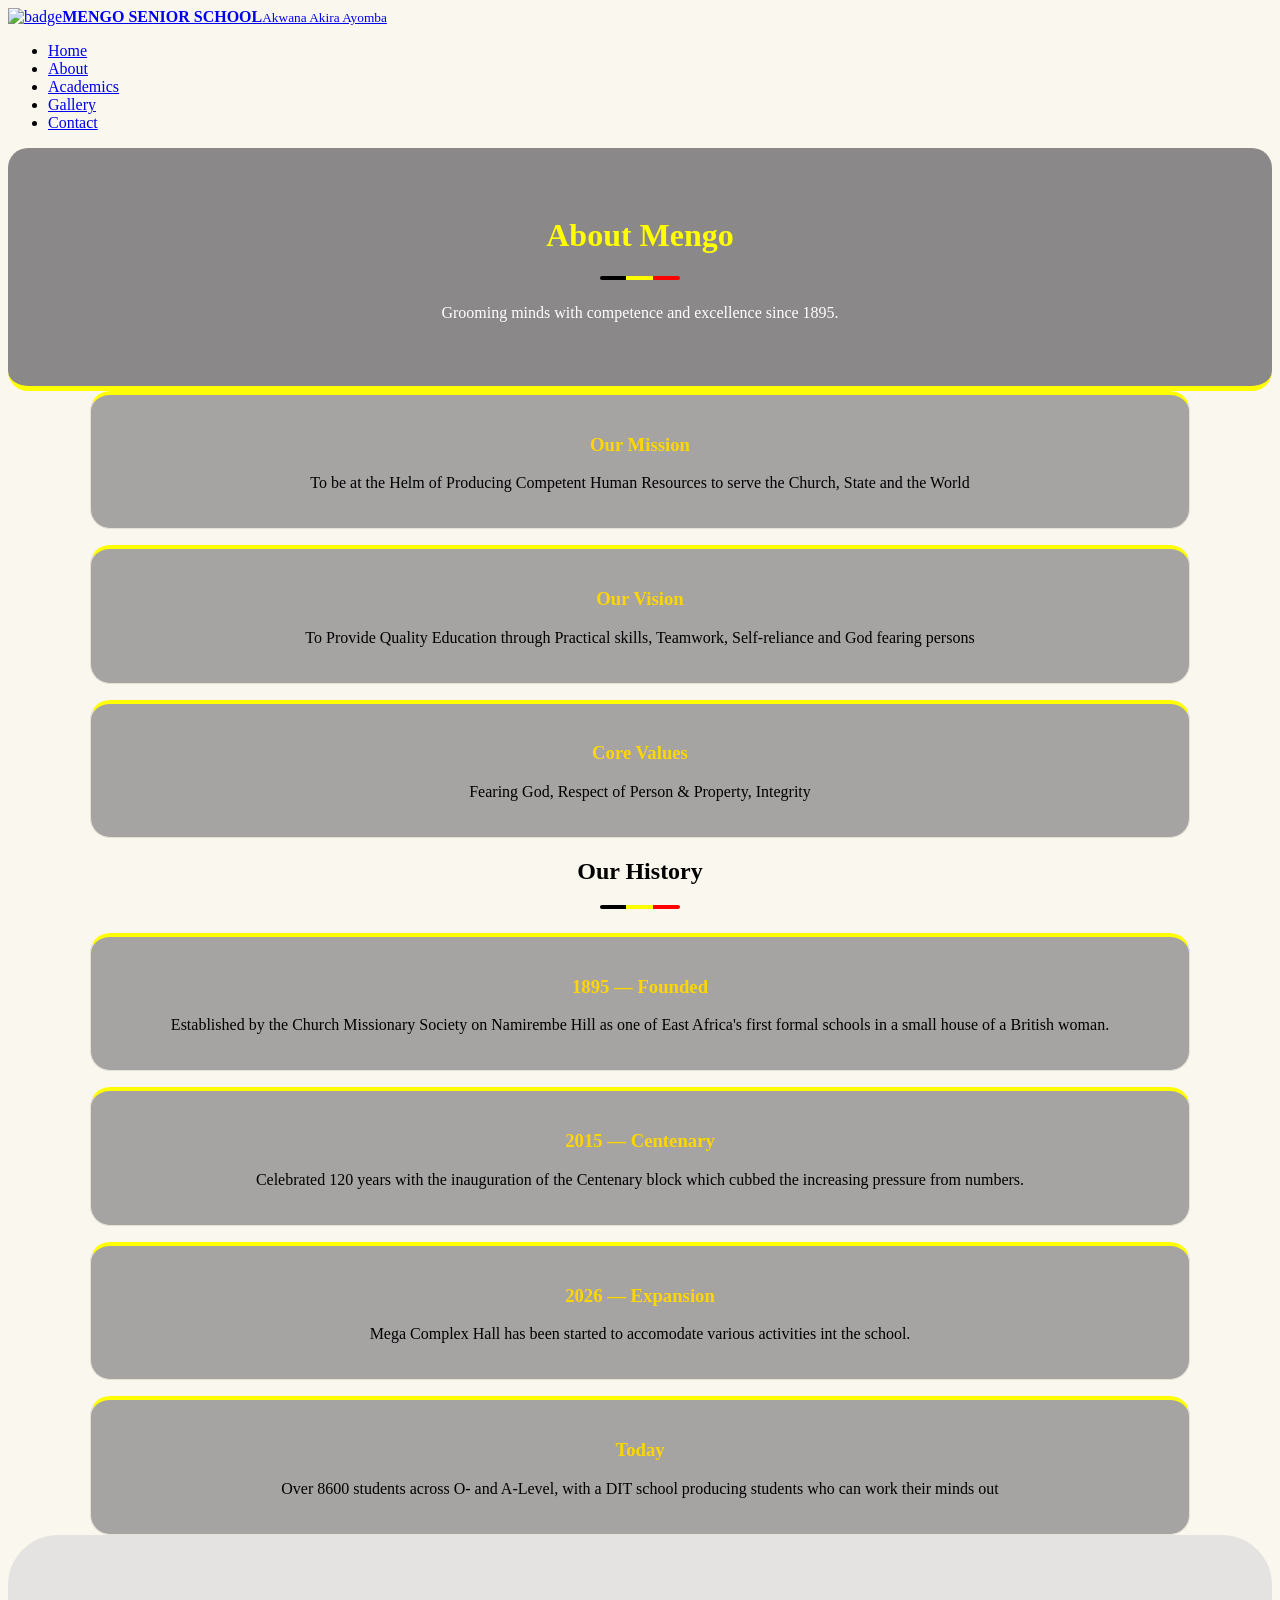
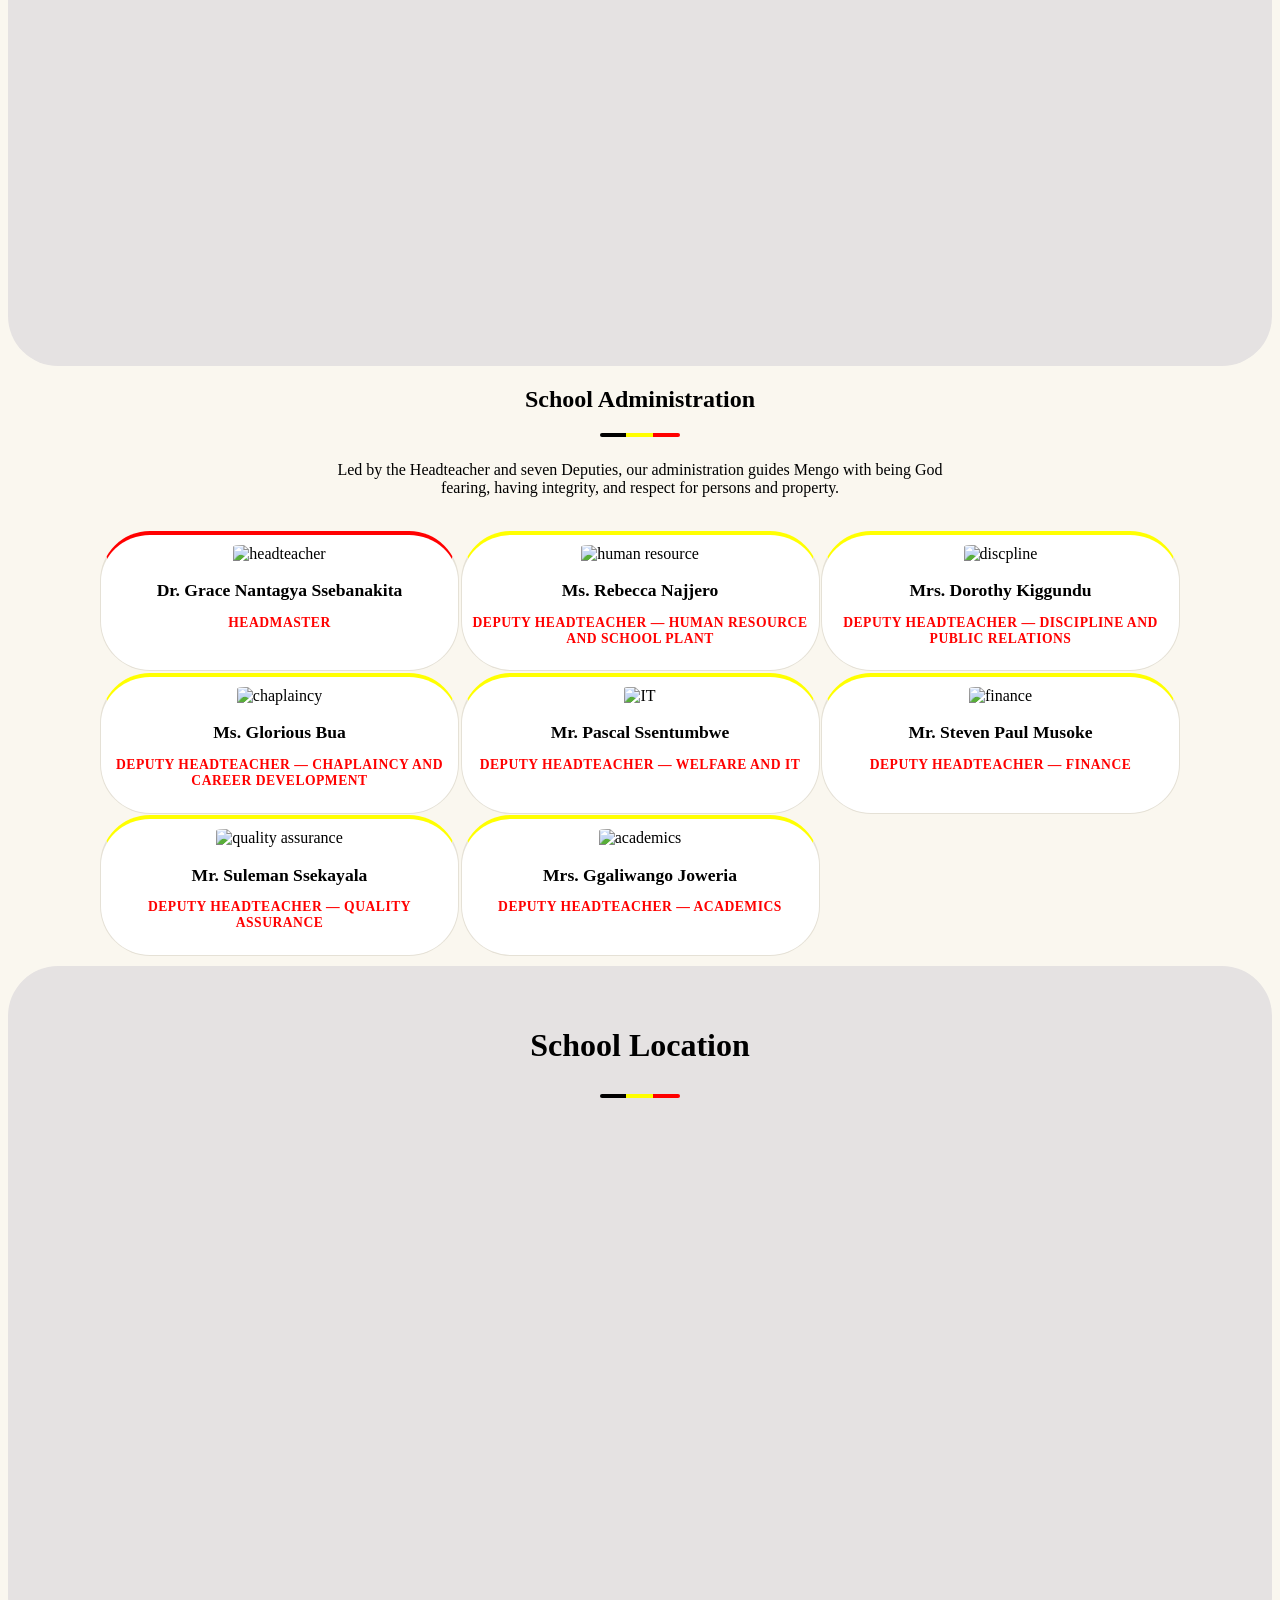
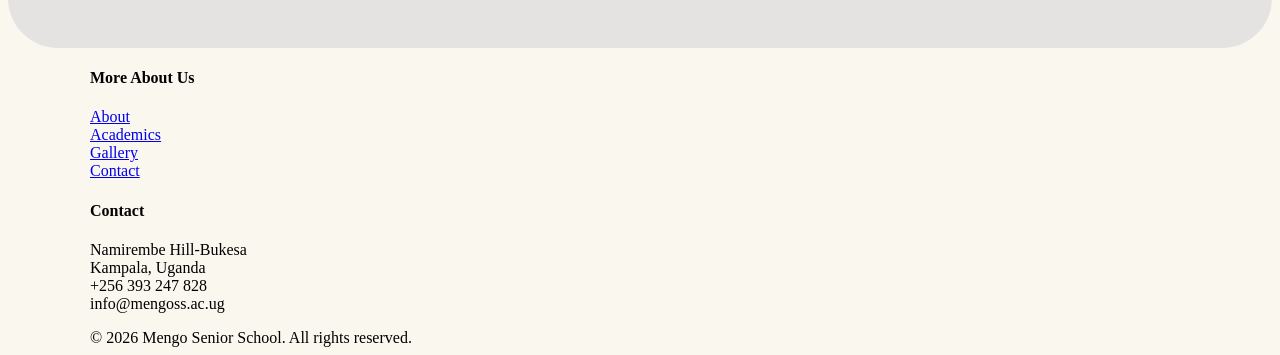
==== about.html @ b9d0d072 "Initial final commit" ====
<!doctype html>
<html lang="en">
<head>
<meta charset="utf-8">
<meta name="viewport" content="width=device-width,initial-scale=1">
<title>Mengo Senior School | About</title>
<link rel="stylesheet" href="style/about.css">
<link rel="icon" type="image/png" href="images/badge.png" >
<link rel="stylesheet" href="style/header.css">
<link rel="stylesheet" href="style/footer.css">
</head>
<body>
<header>
  <div class="nav-bar">
    <a class="badge" href="index.html"><img src="images/badge.png" alt="badge"><span><b>MENGO SENIOR SCHOOL</b><small>Akwana Akira Ayomba</small></span></a>
    <ul class="menu" id="menu">
      <li><a href="index.html">Home</a></li>
      <li><a href="about.html">About</a></li>
      <li><a href="academics.html" class="active">Academics</a></li>
      <li><a href="gallery.html">Gallery</a></li>
      <li><a href="contact.html">Contact</a></li>
    </ul>
  </div>
</header>

<div class="page-head"><div class="wrap"><h1>About Mengo</h1><div class="rule"></div><p>Grooming minds with competence and excellence since 1895.</p></div></div>
<section class="wrap">
  <div class="grid">
    <div class="card"><h3>Our Mission</h3><p>To be at the Helm of Producing Competent Human Resources to serve the Church, State and the World</p></div>
    <div class="card"><h3>Our Vision</h3><p>To Provide Quality Education through Practical skills, Teamwork, Self-reliance and God fearing persons</p></div>
    <div class="card"><h3>Core Values</h3><p>Fearing God, Respect of Person & Property, Integrity</p></div>
  </div>
</section>
<section class="wrap">
  <h2 style="text-align:center">Our History</h2><div class="rule"></div>
  <div class="grid">
    <div class="card"><h3>1895 — Founded</h3><p>Established by the Church Missionary Society on Namirembe Hill as one of East Africa's first formal schools in a small house of a British woman.</p></div>
    <div class="card"><h3>2015 — Centenary</h3><p>Celebrated 120 years with the inauguration of the Centenary block which cubbed the increasing pressure from numbers.</p></div>
    <div class="card"><h3>2026 — Expansion</h3><p>Mega Complex Hall has been started to accomodate various activities int the school.</p></div>
    <div class="card"><h3>Today</h3><p>Over 8600 students across O- and A-Level, with a DIT school producing students who can work their minds out</p></div>
</section>
<div class="overlay"><p><iframe width="560" height="315" src="https://www.youtube.com/embed/ksDD9W3uoGQ?si=iYTllNPVv6zv92Ob" title="YouTube video player" frameborder="0" allow="accelerometer; autoplay; clipboard-write; encrypted-media; gyroscope; picture-in-picture; web-share" referrerpolicy="strict-origin-when-cross-origin" allowfullscreen></iframe></p></div>
<section class="wrap">
  <h2 style="text-align:center">School Administration</h2><div class="rule"></div>
  <p style="text-align:center;max-width:640px;margin:0 auto 1rem">Led by the Headteacher and seven Deputies, our administration guides Mengo with being God fearing, having integrity, and respect for persons and property.</p>
  <div class="admin-grid">
    <div class="admin-card head">
      <img src="images/headteacher.jpg" alt="headteacher" loading="lazy">
      <h4>Dr. Grace Nantagya Ssebanakita</h4>
      <p class="post">Headmaster</p>
    </div>
    <div class="admin-card">
      <img src="images/human resource.jpg" alt="human resource" loading="lazy">
      <h4>Ms. Rebecca Najjero</h4>
      <p class="post">Deputy Headteacher — Human resource and school plant</p>
    </div>
    <div class="admin-card">
      <img src="images/discpline.jpg" alt="discpline" loading="lazy">
      <h4>Mrs. Dorothy Kiggundu</h4>
      <p class="post">Deputy Headteacher — Discipline and public relations</p>
    </div>
    <div class="admin-card">
      <img src="images/chaplaincy.jpg" alt="chaplaincy" loading="lazy">
      <h4>Ms. Glorious Bua</h4>
      <p class="post">Deputy Headteacher — Chaplaincy and career development</p>
    </div>
    <div class="admin-card">
      <img src="images/IT.jpg" alt="IT" loading="lazy">
      <h4>Mr. Pascal Ssentumbwe</h4>
      <p class="post">Deputy Headteacher — Welfare and IT</p>
    </div>
    <div class="admin-card">
      <img src="images/finance.jpg" alt="finance" loading="lazy">
      <h4>Mr. Steven Paul Musoke</h4>
      <p class="post">Deputy Headteacher — Finance</p>
    </div>
    <div class="admin-card">
      <img src="images/quality assurance.jpg" alt="quality assurance" loading="lazy">
      <h4>Mr. Suleman Ssekayala</h4>
      <p class="post">Deputy Headteacher — Quality Assurance</p>
    </div>
    <div class="admin-card">
      <img src="images/academics.jpg" alt="academics" loading="lazy">
      <h4>Mrs. Ggaliwango Joweria</h4>
      <p class="post">Deputy Headteacher — Academics</p>
    </div>
  </div>
</section>
<div class="overlay"><h1>School Location</h1><div class="rule"></div><p><iframe src="https://www.google.com/maps/embed?pb=!1m18!1m12!1m3!1d3989.7559419243526!2d32.562372200000006!3d0.3203899!2m3!1f0!2f0!3f0!3m2!1i1024!2i768!4f13.1!3m3!1m2!1s0x177dbb673c3b9e75%3A0x22994ff6731118ec!2sMengo%20Senior%20School!5e0!3m2!1sen!2sug!4v1777547150192!5m2!1sen!2sug" width="100%" height="450" style="border:0;" allowfullscreen="" loading="lazy" referrerpolicy="no-referrer-when-downgrade" ></iframe></p></div>
<footer>
  <div class="wrap">
    <div class="foot-grid">
      <div><h4>More About Us</h4><p><a href="about.html">About</a><br><a href="academics.html">Academics</a><br><a href="gallery.html">Gallery</a><br><a href="contact.html">Contact</a></p></div>
      <div><h4>Contact</h4><p>Namirembe Hill-Bukesa<br>Kampala, Uganda<br>+256 393 247 828<br>info@mengoss.ac.ug</p></div>
    </div>
    <div class="copy-right">© 2026 Mengo Senior School. All rights reserved.</div>
  </div>
</footer>
</body>
</html>
---- style/about.css ----
:root {
  --cream: #faf7ef;
  --line: #e5e1d6;
  --serif: 'Playfair Display', Georgia, 'Times New Roman', serif;
  --sans: -apple-system, BlinkMacSystemFont, 'Segoe UI', Roboto, 'Helvetica Neue', Arial, sans-serif;
}

body {
  font: var(--serif);
  color: black;
  background: var(--cream);
}

.wrap { max-width: 1100px; margin: auto; padding: 0 1rem; }

section { padding: 3rem 0; }
.page-head {
  background: rgb(138, 136, 136);
  color: #fff;
  padding: 3rem 0;
  text-align: center;
  border-bottom: 5px solid yellow;
  border-radius: 20px;
}
.page-head h1 { color: yellow; }
.rule {
  height: 4px;
  width: 80px;
  background: linear-gradient(90deg, black 33%, yellow 33% 66%, red 33%);
  margin: .5rem auto 1.5rem;
  border-radius: 2px;
}

.grid {
  display: flex;
  flex-direction: column;
  gap: 1rem;
  text-align: center;
 
}
.card {
  background: rgb(166, 163, 163);
  border: 1px solid var(--line);
  border-top: 4px solid yellow;
  position: relative;
  padding: 20px;
  border-radius: 20px;
}
.card h3 { color: gold;}

.copy {
  border-top: 1px solid #333;
  padding-top: 1rem;
  text-align: center;
  font-size: .85rem;
}


.admin-grid {
  display: grid;
  grid-template-columns: repeat(3, 1fr);
  gap: 1.5px;
  margin-top: 1.5rem;
  border-radius: 5px;
  padding: 10px;

}
.admin-card {
  background: #fff;
  border: 1px solid var(--line);
  border-top: 4px solid yellow;
  border-radius: 50px;
  text-align: center;
  padding: 10px;
  transition: transform .2s ease-in-out;
}
.admin-card:hover {
  transform: translateY(-3px);
  box-shadow: 0 8px 20px rgba(0, 0, 0, 0.08);
}
.admin-card img {
  width: 120px;
  height: 120px;
  border-radius: 10%;
  object-fit: fill;
  border-color: red;
  margin-bottom: .8rem;

}

.admin-card h4 {
  font-family: var(--serif);
  color: black;

  font-size: 1.1rem;
  margin: .3rem 0 .2rem;
}
.post {
  font-size: .85rem;
  color: red;
  font-weight: 600;
  text-transform: uppercase;
  letter-spacing: .5px;
}
.admin-card.head {
  border-top-color: red;
  background: #fff;
}
.overlay {
  display: flex;
  flex-direction: column;
  justify-content: center;
  text-align: center;
  padding: 40px;
  background-color: #e5e2e2;
  border: 3px;
  border-radius: 50px;
  border-spacing: 10px;
  
}
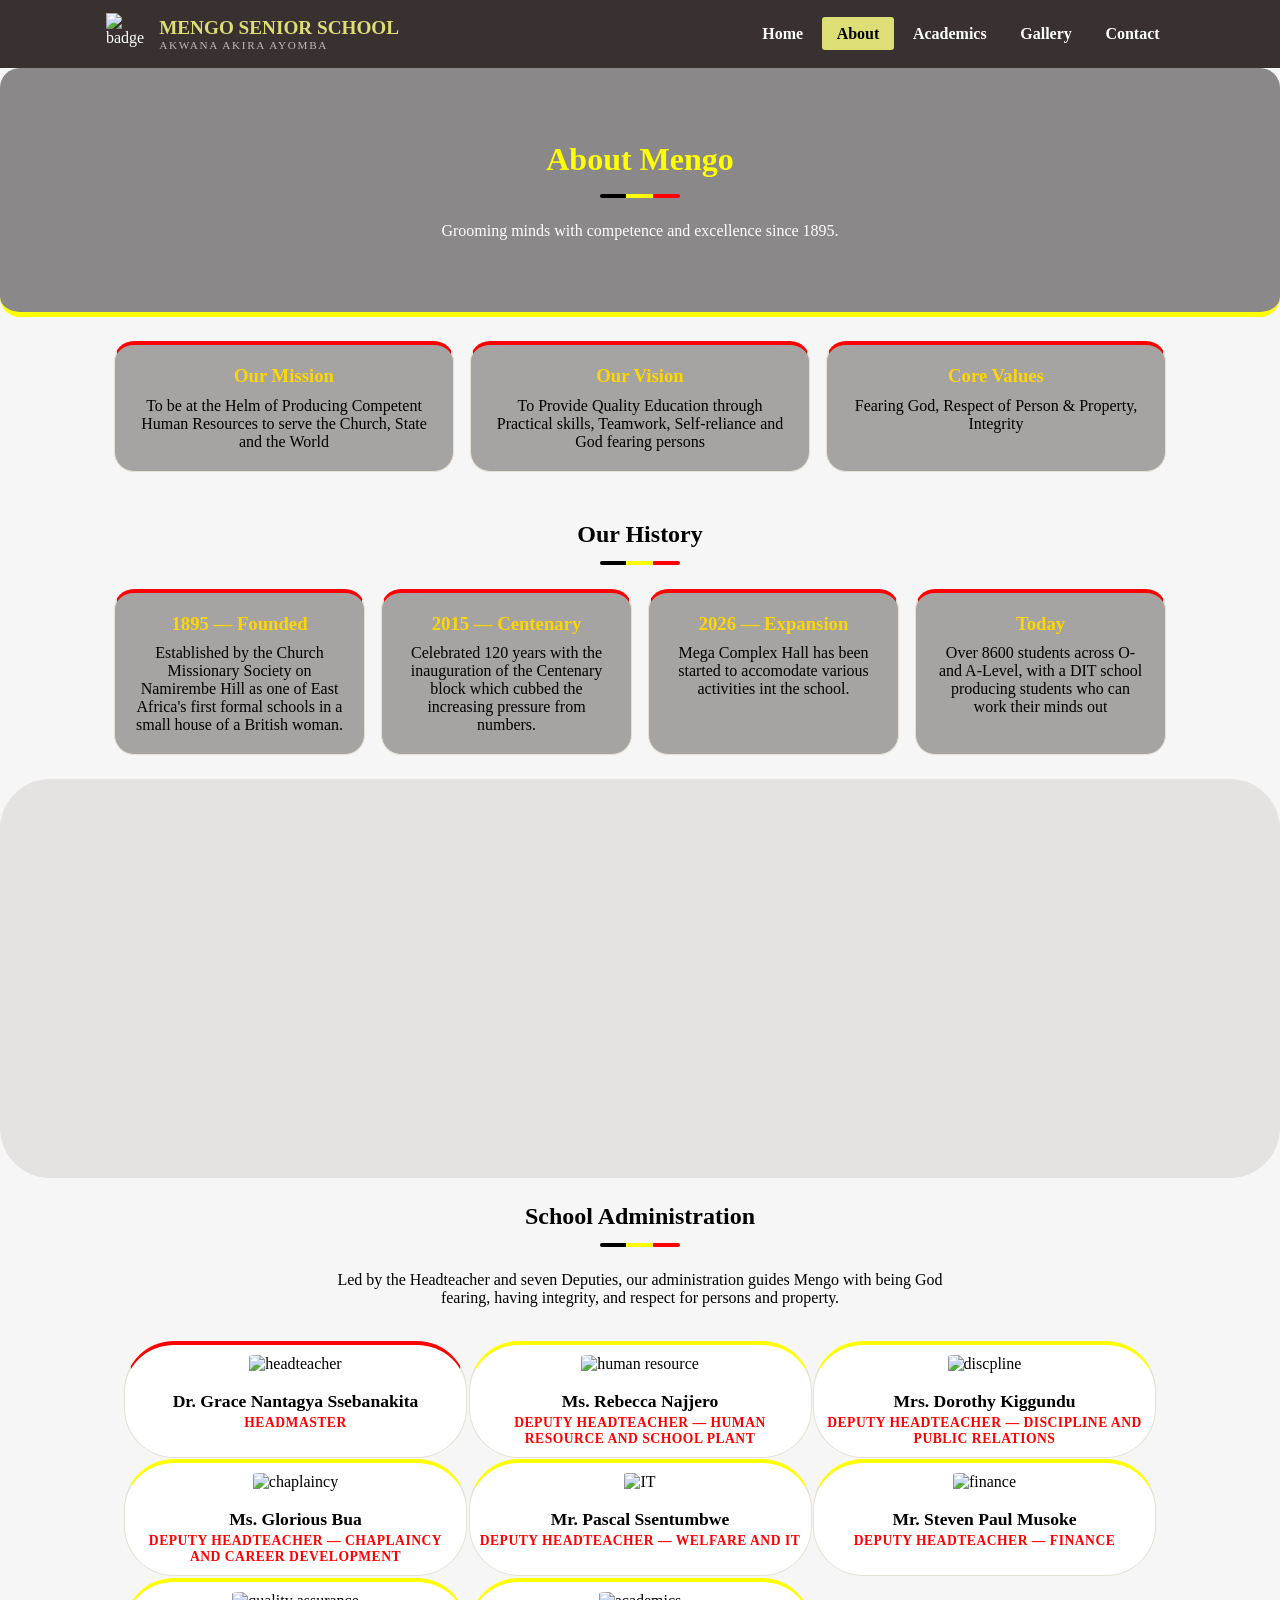
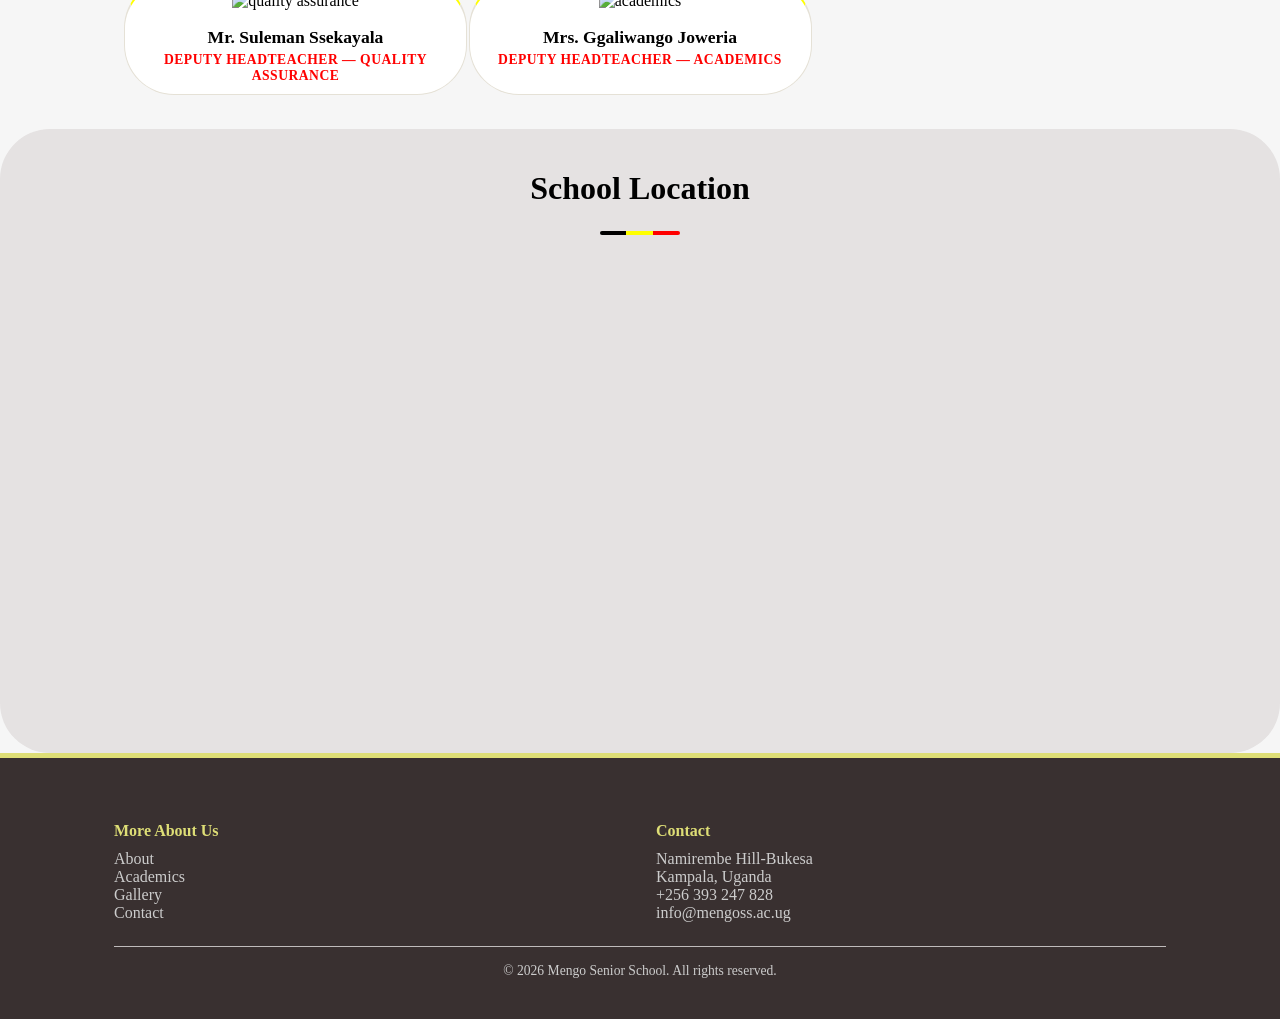
==== commit 847c3cec: "Fixed burger btn" ====
--- a/about.html
+++ b/about.html
@@ -5,7 +5,7 @@
 <meta name="viewport" content="width=device-width,initial-scale=1">
 <title>Mengo Senior School | About</title>
 <link rel="stylesheet" href="style/about.css">
-<link rel="icon" type="image/png" href="images/badge.png" >
+<link rel="icon" type="image/png" href="images/badge.png">
 <link rel="stylesheet" href="style/header.css">
 <link rel="stylesheet" href="style/footer.css">
 </head>
@@ -13,10 +13,11 @@
 <header>
   <div class="nav-bar">
     <a class="badge" href="index.html"><img src="images/badge.png" alt="badge"><span><b>MENGO SENIOR SCHOOL</b><small>Akwana Akira Ayomba</small></span></a>
+    <button id="burger" class="burger-btn">☰</button>
     <ul class="menu" id="menu">
       <li><a href="index.html">Home</a></li>
-      <li><a href="about.html">About</a></li>
-      <li><a href="academics.html" class="active">Academics</a></li>
+      <li><a href="about.html"  class="active">About</a></li>
+      <li><a href="academics.html">Academics</a></li>
       <li><a href="gallery.html">Gallery</a></li>
       <li><a href="contact.html">Contact</a></li>
     </ul>
@@ -96,5 +97,13 @@
     <div class="copy-right">© 2026 Mengo Senior School. All rights reserved.</div>
   </div>
 </footer>
+<script>
+const burger = document.getElementById('burger');
+const menu = document.getElementById('menu');
+
+burger.addEventListener('click', () => {
+  menu.classList.toggle('show');
+});
+</script>
 </body>
 </html>
--- a/style/about.css
+++ b/style/about.css
@@ -3,12 +3,6 @@
   --line: #e5e1d6;
   --serif: 'Playfair Display', Georgia, 'Times New Roman', serif;
   --sans: -apple-system, BlinkMacSystemFont, 'Segoe UI', Roboto, 'Helvetica Neue', Arial, sans-serif;
-}
-
-body {
-  font: var(--serif);
-  color: black;
-  background: var(--cream);
 }
 
 .wrap { max-width: 1100px; margin: auto; padding: 0 1rem; }
@@ -33,16 +27,15 @@
 
 .grid {
   display: flex;
-  flex-direction: column;
   gap: 1rem;
   text-align: center;
  
 }
 .card {
+  flex: 1;
   background: rgb(166, 163, 163);
   border: 1px solid var(--line);
-  border-top: 4px solid yellow;
-  position: relative;
+  border-top: 4px solid rgb(255, 0, 0);
   padding: 20px;
   border-radius: 20px;
 }
@@ -117,4 +110,23 @@
   border-radius: 50px;
   border-spacing: 10px;
   
+}
+
+@media (max-width: 768px) {
+  .grid {
+    flex-direction: column; 
+    display: block; 
+  }
+
+  .card {
+    margin-bottom: 1.5rem;
+  }
+
+  .admin-grid, .foot-grid {
+    grid-template-columns: 1fr;
+  }
+  
+  .admin-card {
+    border-radius: 20px;
+  }
 }
--- a/style/header.css
+++ b/style/header.css
@@ -0,0 +1,132 @@
+* {
+    box-sizing: border-box;
+    margin: 0;
+    padding: 0;
+}
+
+body {
+  color: black;
+  background: #f6f6f6;
+}
+
+a {
+    text-decoration: none;
+}
+h1, h2, h3 {
+  font-family: 'Times New Roman', Times, serif;
+  line-height: 1.2;
+  margin-bottom: .5em;
+}
+header {
+  background: rgb(57, 48, 48);
+  color: #fff;
+  position: sticky;
+  top: 0;
+  z-index: 50;
+}
+.bar {
+  background: red;
+  font-size: .8rem;
+  padding: .4rem 0;
+  text-align: center;
+}
+.nav-bar {
+  display: flex;
+  align-items: center;
+  justify-content: space-between;
+  padding: .8rem 1rem;
+  max-width: 1100px;
+  margin: auto;
+}
+.badge { display: flex; 
+    align-items: center; 
+    gap: .7rem; 
+    color: #fff; 
+}
+.badge img { width: 42px; 
+    height: 42px; 
+}
+.badge b {
+  font-family: 'Times New Roman', Times, serif;
+  font-size: 1.2rem;
+  color: rgb(222, 222, 118);
+}
+.badge small {
+  display: block;
+  font-size: .7rem;
+  letter-spacing: .15em;
+  text-transform: uppercase;
+  color: #bbb;
+}
+.menu { display: flex; 
+    gap: .3rem; 
+    list-style: none; 
+}
+.menu a {
+  color: #fff;
+  padding: .5rem .9rem;
+  border-radius: 3px;
+  font-weight: 600;
+}
+.menu a:hover, .menu a.active {
+  background: rgb(222, 222, 118);
+  color: black;
+  text-decoration: none;
+}
+
+@media (max-width: 768px) {
+  .nav-bar {
+    position: relative;
+    justify-content: space-between;
+    flex-direction: row; /* Stack logo and menu */
+    text-align: center;
+
+  }
+
+  .menu a {
+    display: block;
+    padding: 10px;
+    border-bottom: 1px solid #444;
+    width: 100%;
+    text-align: center;
+  }
+
+  .menu li {
+    width: 100%;
+    border-top: 1px solid #444;
+  }
+  
+}
+
+.burger-btn {
+  display: none;
+  background: none;
+  border: none;
+  color: #fff;
+  font-size: 2rem;
+  cursor: pointer;
+}
+
+@media (max-width: 768px) {
+  .burger-btn {
+    display: block; /* Show burger on mobile */
+  }
+
+  .menu {
+    display: none; /* Hide the menu items initially */
+    flex-direction: column;
+    position: absolute;
+    top: 100%;
+    left: 0;
+    width: 100%;
+    background: rgb(57, 48, 48);
+    padding: 1rem;
+    z-index: 100;
+    gap: 0;
+  }
+
+  /* This class will be added by JavaScript when clicked */
+  .menu.show {
+    display: flex;
+  }
+}
--- a/style/footer.css
+++ b/style/footer.css
@@ -0,0 +1,31 @@
+footer {
+  background: rgb(57, 48, 48);
+  color: #ccc;
+  padding: 2.5rem 0 1rem;
+  border-top: 5px solid rgb(222, 222, 118);
+}
+footer h4 {
+  color: rgb(222, 222, 118);
+  margin-bottom: .6rem;
+  font-family: 'Times New Roman', Times, serif;
+}
+footer a { color: #ccc; }
+footer a:hover { color: rgb(222, 222, 118); }
+.foot-grid {
+  display: grid;
+  gap: 2rem;
+  grid-template-columns: repeat(auto-fit, minmax(400px, 1fr));
+  margin-bottom: 1.5rem;
+}
+.copy-right {
+  border-top: 1px solid #bfbbbb;
+  padding-top: 1rem;
+  text-align: center;
+  font-size: .85rem;
+}
+
+.wrap { max-width: 1100px; 
+  margin: auto; 
+  padding: 1.5rem; 
+}
+
